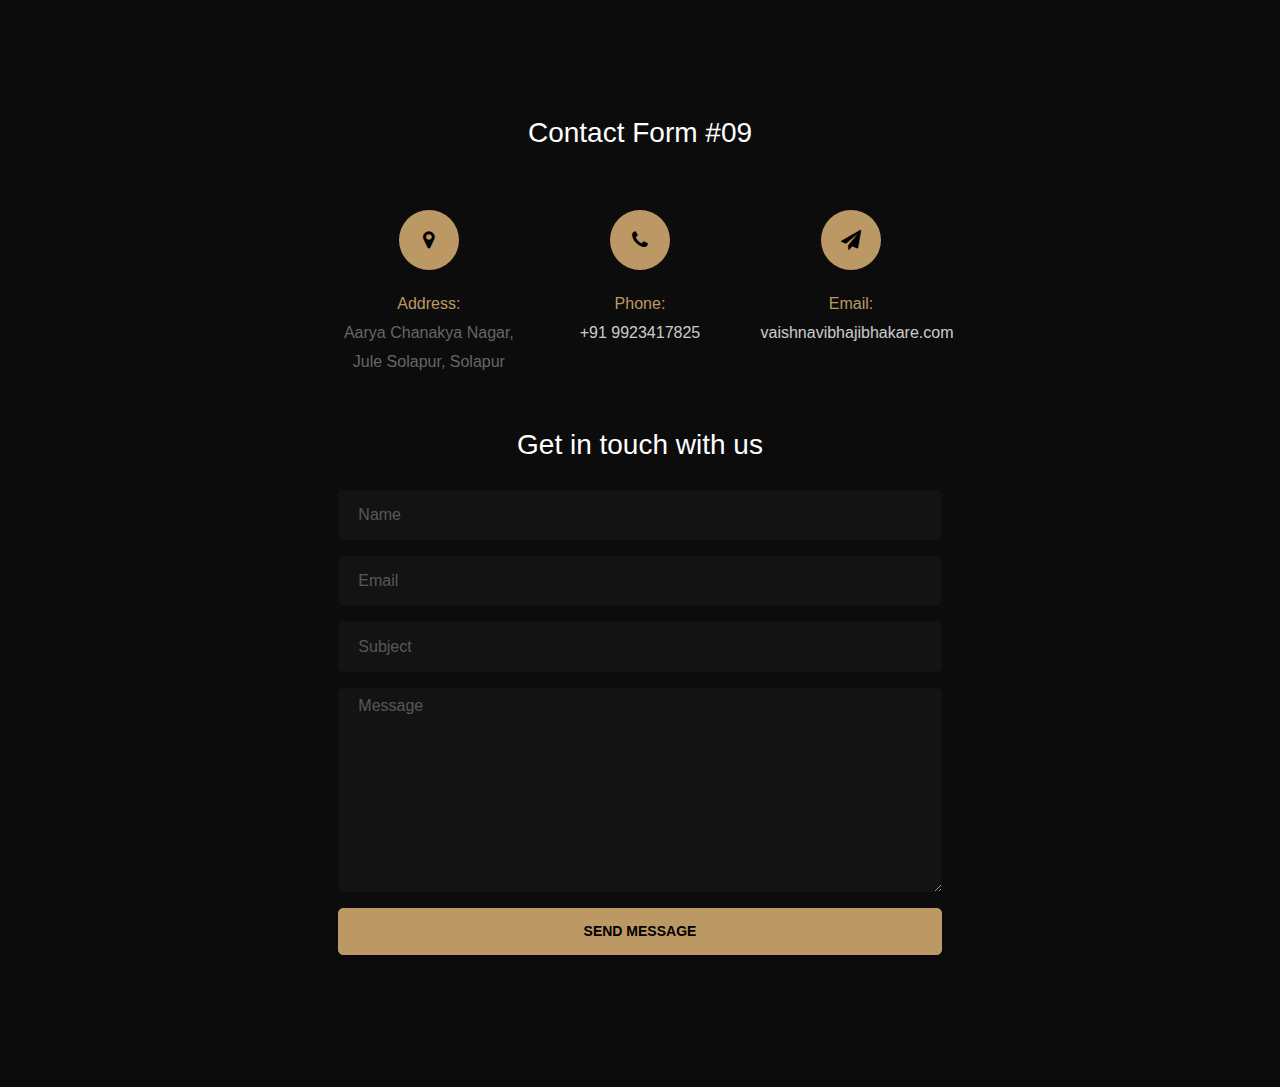
==== contact.html @ 7d8fc919 "Website upload" ====
<!doctype html>
<html lang="en">
  <head>
  	<title>Contact</title>
    <meta charset="utf-8">
    <meta name="viewport" content="width=device-width, initial-scale=1, shrink-to-fit=no">

	<link href='https://fonts.googleapis.com/css?family=Roboto:400,100,300,700' rel='stylesheet' type='text/css'>

	<link rel="stylesheet" href="https://stackpath.bootstrapcdn.com/font-awesome/4.7.0/css/font-awesome.min.css">
	
	<link rel="stylesheet" href="css/style.css">

	</head>
	<body>
	<section class="ftco-section">
		<div class="container">
			<div class="row justify-content-center">
				<div class="col-md-6 text-center mb-5">
					<h2 class="heading-section">Contact Form #09</h2>
				</div>
			</div>
			<div class="row justify-content-center">
				<div class="col-lg-10 col-md-12">
					<div class="wrapper">
						<div class="row justify-content-center">
							<div class="col-lg-8 mb-5">
								<div class="row">
									<div class="col-md-4">
										<div class="dbox w-100 text-center">
					        		<div class="icon d-flex align-items-center justify-content-center">
					        			<span class="fa fa-map-marker"></span>
					        		</div>
					        		<div class="text">
						            <p><span>Address:</span> Aarya Chanakya Nagar,
                                    Jule Solapur, Solapur</p>
						          </div>
					          </div>
									</div>
									<div class="col-md-4">
										<div class="dbox w-100 text-center">
					        		<div class="icon d-flex align-items-center justify-content-center">
					        			<span class="fa fa-phone"></span>
					        		</div>
					        		<div class="text">
						            <p><span>Phone:</span> <a href="tel://1234567920">+91 9923417825</a></p>
						          </div>
					          </div>
									</div>
									<div class="col-md-4">
										<div class="dbox w-100 text-center">
					        		<div class="icon d-flex align-items-center justify-content-center">
					        			<span class="fa fa-paper-plane"></span>
					        		</div>
					        		<div class="text">
						            <p><span>Email:</span> <a href="mailto:info@yoursite.com">vaishnavibhajibhakare.com</a></p>
						          </div>
					          </div>
									</div>
								</div>
							</div>
							<div class="col-lg-8">
								<div class="contact-wrap">
									<h3 class="mb-4 text-center">Get in touch with us</h3>
									<div id="form-message-warning" class="mb-4 w-100 text-center"></div> 
				      		<div id="form-message-success" class="mb-4 w-100 text-center">
				            Your message was sent, thank you!
				      		</div>
									<form method="POST" id="contactForm" name="contactForm" class="contactForm">
										<div class="row">
											<div class="col-md-12">
												<div class="form-group">
													<input type="text" class="form-control" name="name" id="name" placeholder="Name">
												</div>
											</div>
											<div class="col-md-12"> 
												<div class="form-group">
													<input type="email" class="form-control" name="email" id="email" placeholder="Email">
												</div>
											</div>
											<div class="col-md-12">
												<div class="form-group">
													<input type="text" class="form-control" name="subject" id="subject" placeholder="Subject">
												</div>
											</div>
											<div class="col-md-12">
												<div class="form-group">
													<textarea name="message" class="form-control" id="message" cols="30" rows="8" placeholder="Message"></textarea>
												</div>
											</div>
											<div class="col-md-12">
												<div class="form-group">
													<input type="submit" value="Send Message" class="btn btn-primary">
													<div class="submitting"></div>
												</div>
											</div>
										</div>
									</form>
								</div>
							</div>
						</div>
					</div>
				</div>
			</div>
		</div>
	</section>

	<script src="js/jquery.min.js"></script>
  <script src="js/popper.js"></script>
  <script src="js/bootstrap.min.js"></script>
  <script src="js/jquery.validate.min.js"></script>
  <script src="js/main.js"></script>

	</body>
</html>
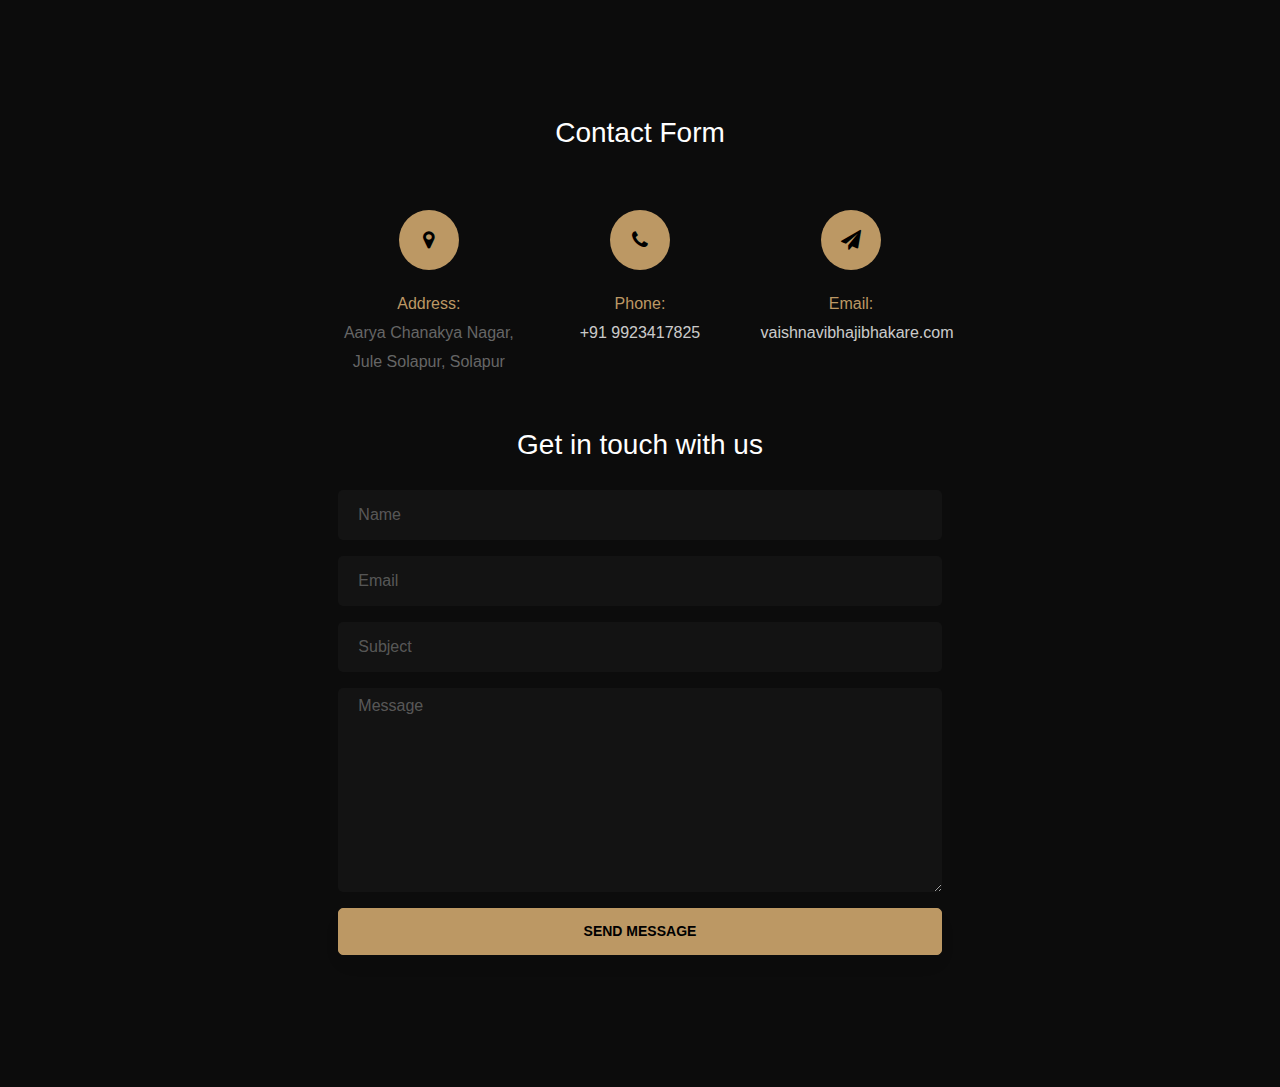
==== commit 73f77f09: "Update contact.html" ====
--- a/contact.html
+++ b/contact.html
@@ -17,7 +17,7 @@
 		<div class="container">
 			<div class="row justify-content-center">
 				<div class="col-md-6 text-center mb-5">
-					<h2 class="heading-section">Contact Form #09</h2>
+					<h2 class="heading-section">Contact Form</h2>
 				</div>
 			</div>
 			<div class="row justify-content-center">
